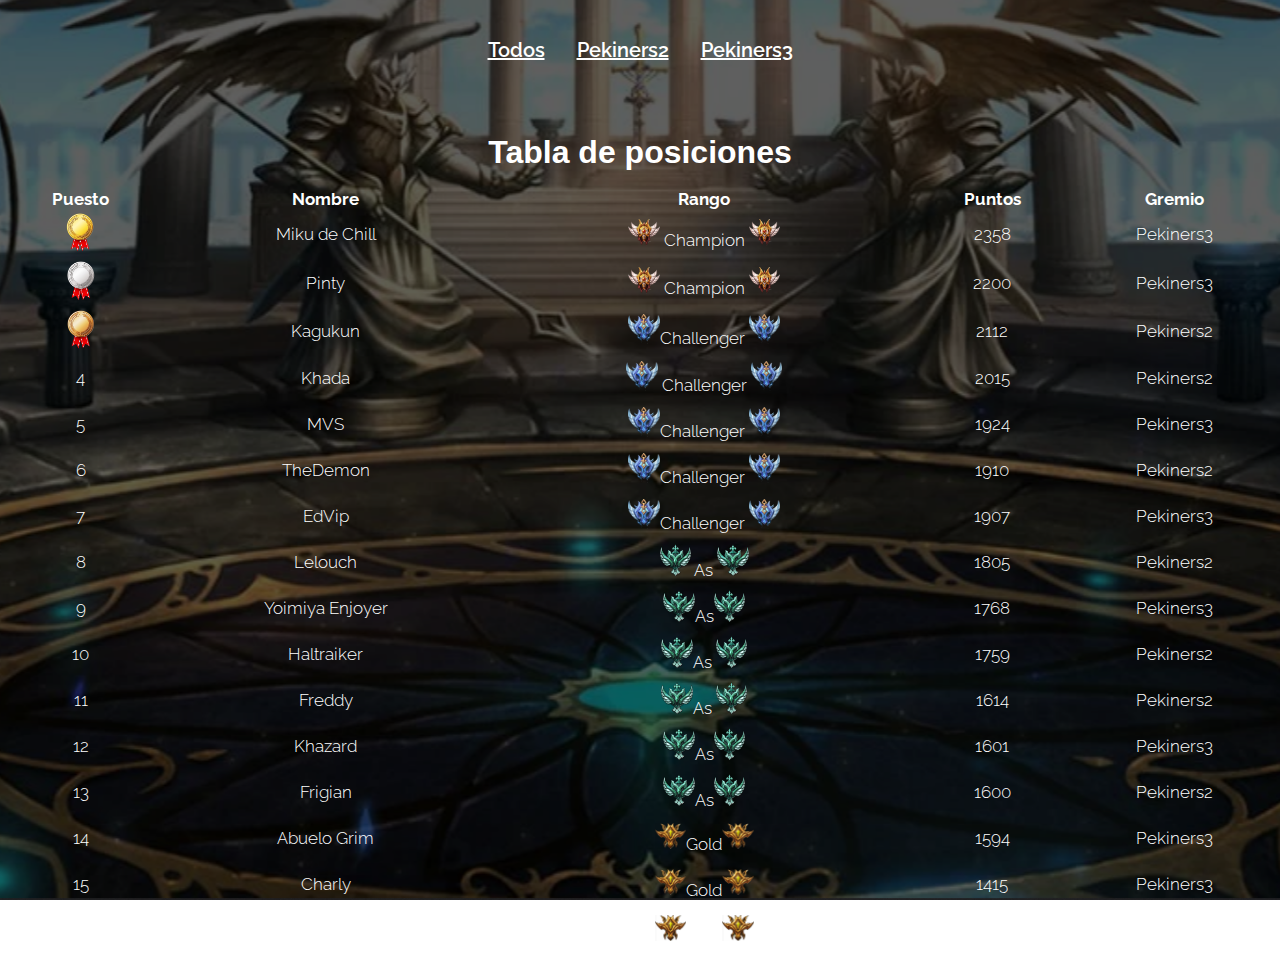
==== index.html @ 02a1df6c "Update index.html" ====
<!DOCTYPE html>
<html lang="en">
<head>
    <meta charset="UTF-8">
    <meta http-equiv="X-UA-Compatible" content="IE=edge">
    <meta name="viewport" content="width=device-width, initial-scale=1.0">
    <title>Score Pekiners</title>
    <link rel="stylesheet" href="css/Style.css">
    <link rel="stylesheet" href="css/responsive.css">
    <link href="https://cdn.jsdelivr.net/npm/bootstrap@5.2.2/dist/css/bootstrap.min.css" rel="stylesheet" integrity="sha384-Zenh87qX5JnK2Jl0vWa8Ck2rdkQ2Bzep5IDxbcnCeuOxjzrPF/et3URy9Bv1WTRi" crossorigin="anonymous">


</head>
<body>
    
    <div class="todo">

        <header>
            <div id="top"> 
   
                <nav>
                    <a href="Todos">Todos</a>
                    <a href="Pekiners2">Pekiners2</a>
                    <a href="Pekiners3">Pekiners3</a>
                
                </nav>
            </div>
        </header>
    
        <div class="Tabla de posiciones">


            <H1 class="Tabla">Tabla de posiciones</H1>
            

        </div>

        <table style="width: 100%;">
                <tr>
                    <th></th>
                    <th>Puesto</th>
                    <th>Nombre</th>
                    <th>Rango</th>
                    <th>Puntos</th>
                    <th>Gremio</th>
                </tr>   
                
            <tr>
                <td></td>
                <td><img src="Imgs/gold.png" ></td>
                <td>Miku de Chill</td>
                <td ><img src="Imgs/Champion-rank.png" > Champion  <img src="Imgs/Champion-rank.png" > </td>
                <td>2358</td>
                <td>Pekiners3</td>
            </tr>

            <tr>
                <td></td>
                <td><img src="Imgs/Silver.png"  ></td>
                <td>Pinty</td>
                <td ><img src="Imgs/Champion-rank.png" > Champion  <img src="Imgs/Champion-rank.png" > </td>
                <td>2200</td>
                <td>Pekiners3</td>
            </tr>

            <tr>
                <td></td>
                <td><img src="Imgs/Bronce.png" ></td>
                <td>Kagukun</td>
                <td><img src="Imgs/Challenger-rank.png"  >Challenger <img src="Imgs/Challenger-rank.png" ></td>
                <td>2112</td>
                <td>Pekiners2</td>
            </tr>

            <tr class="Espacio">
                <td></td>
                <td>4</td>
                <td>Khada</td>
                <td><img src="Imgs/Challenger-rank.png" > Challenger <img src="Imgs/Challenger-rank.png" ></td>
                <td>2015</td>
                <td>Pekiners2</td>
            </tr>

            <tr class="Espacio">
                <td></td>
                <td>5</td>
                <td>MVS</td>
                <td><img src="Imgs/Challenger-rank.png" >Challenger <img src="Imgs/Challenger-rank.png" ></td>
                <td>1924</td>
                <td>Pekiners3</td>
            </tr>

            <tr class="Espacio">
                <td></td>
                <td>6</td>
                <td>TheDemon</td>
                <td><img src="Imgs/Challenger-rank.png" >Challenger <img src="Imgs/Challenger-rank.png" ></td>
                <td>1910</td>
                <td>Pekiners2</td>
            </tr>

               <tr class="Espacio">
                <td></td>
                <td>7</td>
                <td>EdVip</td>
                <td><img src="Imgs/Challenger-rank.png" >Challenger <img src="Imgs/Challenger-rank.png" ></td>
                <td>1907</td>
                <td>Pekiners3</td>
            </tr>               

            <tr class="Espacio">
                <td></td>
                <td>8</td>
                <td>Lelouch</td>
                <td><img src="Imgs/as.png" > As <img src="Imgs/as.png" ></td>
                <td>1805</td>
                <td>Pekiners2</td>
            </tr>

            <tr class="Espacio">
                <td></td>
                <td>9</td>
                <td>Yoimiya Enjoyer</td>
                <td><img src="Imgs/as.png" >As<img src="Imgs/as.png" ></td>
                <td>1768</td>
                <td>Pekiners3</td>
            </tr>

            <tr class="Espacio">
                <td></td>
                <td>10</td>
                <td>Haltraiker</td>
                <td><img src="Imgs/as.png">As <img src="Imgs/as.png" ></td>
                <td>1759</td>
                <td>Pekiners2</td>
            </tr>

        <tr class="Espacio">
                <td></td>
                <td>11</td>
                <td>Freddy</td>
                <td><img src="Imgs/as.png" >As <img src="Imgs/as.png" ></td>
                <td>1614</td>
                <td>Pekiners2</td>
            </tr>

            <tr class="Espacio">
                <td></td>
                <td>12</td>
                <td>Khazard</td>
                <td><img src="Imgs/as.png" >As<img src="Imgs/as.png" ></td>
                <td>1601</td>
                <td>Pekiners3</td>
            </tr>

        <tr class="Espacio">
                <td></td>
                <td>13</td>
                <td>Frigian</td>
                <td><img src="Imgs/as.png" >As<img src="Imgs/as.png" ></td>
                <td>1600</td>
                <td>Pekiners2</td>
            </tr>

            <tr class="Espacio">
               <td></td>
               <td>14</td>
               <td>Abuelo Grim</td>
               <td><img src="Imgs/oro.png" >Gold<img src="Imgs/oro.png"></td>
               <td>1594</td>
               <td>Pekiners3</td>
            </tr>

             <tr class="Espacio">
                    <td></td>
                    <td>15</td>
                    <td>Charly</td>
                    <td><img src="Imgs/oro.png" >Gold<img src="Imgs/oro.png" ></td>
                    <td>1415</td>
                    <td>Pekiners3</td>
            </tr>
    
            <tr class="Espacio">
             <td></td>
                <td>16</td>
                <td>Adrian</td>
                <td><img src="Imgs/oro.png" >Gold<img src="Imgs/oro.png" ></td>
                <td>1403</td>
                <td>Pekiners3</td>
            </tr>


        
        

        
        </table >
        <!--Scripts-->
        
        <script src="https://cdn.jsdelivr.net/npm/bootstrap@5.2.2/dist/js/bootstrap.bundle.min.js" integrity="sha384-OERcA2EqjJCMA+/3y+gxIOqMEjwtxJY7qPCqsdltbNJuaOe923+mo//f6V8Qbsw3" crossorigin="anonymous" > </script>
        <script src="https://cdn.jsdelivr.net/npm/@popperjs/core@2.11.6/dist/umd/popper.min.js" integrity="sha384-oBqDVmMz9ATKxIep9tiCxS/Z9fNfEXiDAYTujMAeBAsjFuCZSmKbSSUnQlmh/jp3" crossorigin="anonymous" > </script>
        <script src="https://cdn.jsdelivr.net/npm/bootstrap@5.2.2/dist/js/bootstrap.min.js" integrity="sha384-IDwe1+LCz02ROU9k972gdyvl+AESN10+x7tBKgc9I5HFtuNz0wWnPclzo6p9vxnk" crossorigin="anonymous" > </script>
        

        </body>
    </html>
---- css/Style.css ----
@import url('https://fonts.googleapis.com/css2?family=Raleway:wght@300;400;600&display=swap');

/* Header */
*{
    margin: 0;
    padding: 0;
    box-sizing: border-box;
}


body{
    font-family: Raleway, sans-serif;
    font-size: 16px;
    font-weight: 300;
    background-image: url(../Imgs/Screenshot_1.png);
    background-repeat: no-repeat;
    background-attachment: fixed;
    background-size: cover;
    background-position: center;
    
    
}




header{
    min-height: 100px;
   
}

#top{
    
    
    margin: auto;
    height: 100px;

    display: flex;
    justify-content: center;

    /* centrar en vertical */
    align-items: center;

}

#top a, #bottom a {
    color: #fff;
    
}

#top a{
    
    font-size: 20px;
    font-weight: 600;
    
}

#top nav a{
    font-size: 20px;
    padding: 14px;
}

/* Header Fin */ 


/* Body */

/* Titulo con lineas */

.Tabla{
text-align: center;
padding-top: 17px;
font-family: sans-serif;
margin-bottom: -14px;
color: #fff;
position: relative;
}


.Linea-tabla{
    border: 1px solid;
    margin-top: -50px ;
    color: rgb(197, 195, 195);
   justify-content: center;
}

.Linea-tabla2{
    border: 1px solid;
    margin-top: 60px ;
    color: rgb(197, 195, 195);
}

/* Titulo con lineas FIN*/

/* Tabla*/

table{
margin-top: 30px;
text-align: center;
color: white;
position: relative;
font-size: 17px;

}
    

    

img {
width: 3.5vh;

}

/* Espacio entre los puestos*/
.Espacio{
    height: 44px;

}
---- css/responsive.css ----
@media (min-width: 1200px) {
    .todo{
        width: 40% ;
        display: contents;
   

    }
}

@media (min-width: 768px) {
    .todo{
        width: 65%;
        display: contents;
        
     }
}

@media (max-width: 767px) {
    .todo{
        width: 80%;
        display: contents;
     }
}

@media (max-width: 480px) {
    .todo{
        width: 90%;
        display: contents;
     }
}
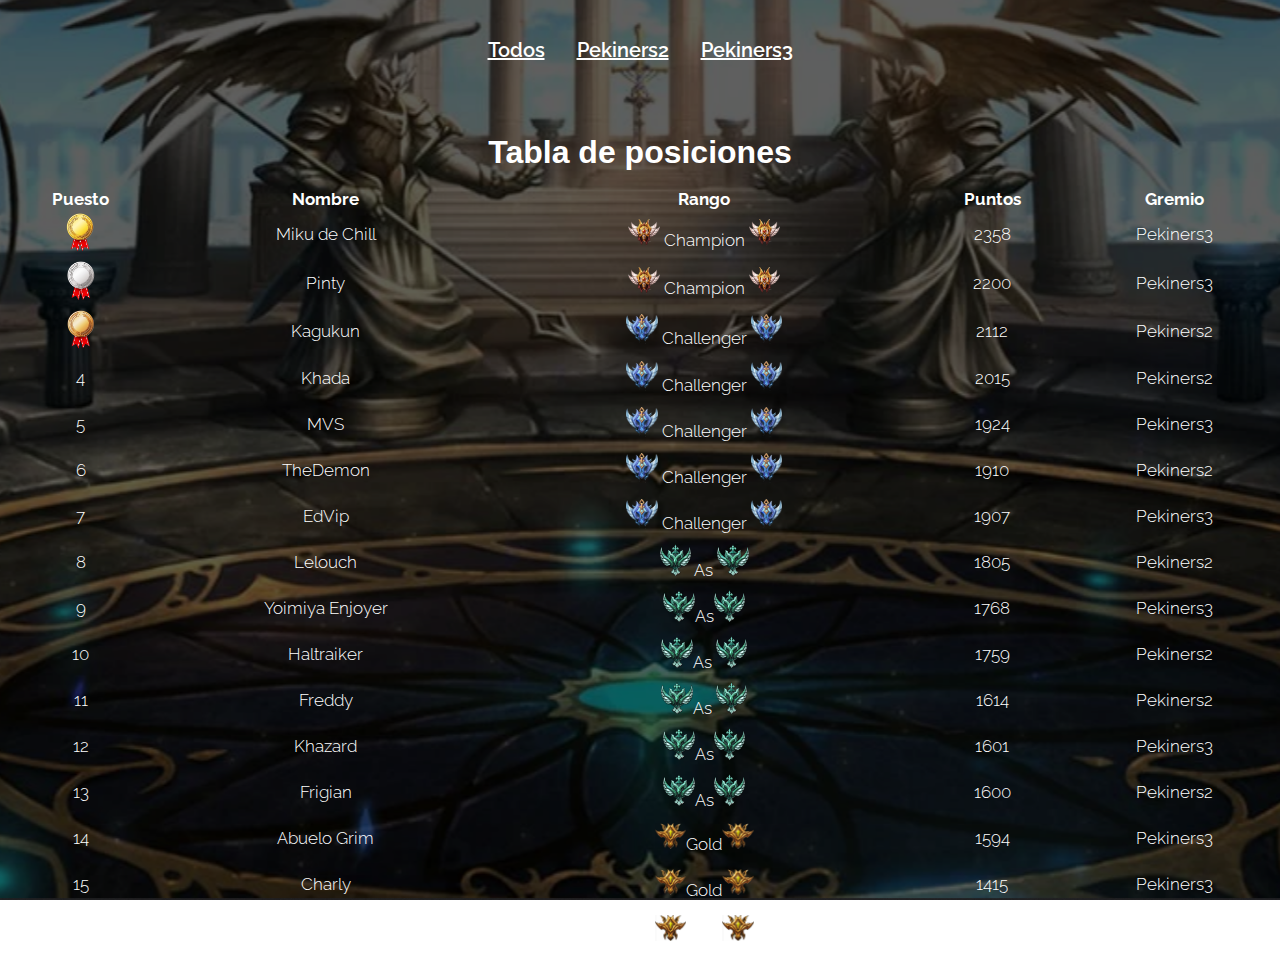
==== commit 1aad9a31: "Update index.html" ====
--- a/index.html
+++ b/index.html
@@ -67,7 +67,7 @@
                 <td></td>
                 <td><img src="Imgs/Bronce.png" ></td>
                 <td>Kagukun</td>
-                <td><img src="Imgs/Challenger-rank.png"  >Challenger <img src="Imgs/Challenger-rank.png" ></td>
+                <td><img src="Imgs/Challenger-rank.png" > Challenger <img src="Imgs/Challenger-rank.png" ></td>
                 <td>2112</td>
                 <td>Pekiners2</td>
             </tr>
@@ -85,7 +85,7 @@
                 <td></td>
                 <td>5</td>
                 <td>MVS</td>
-                <td><img src="Imgs/Challenger-rank.png" >Challenger <img src="Imgs/Challenger-rank.png" ></td>
+                <td><img src="Imgs/Challenger-rank.png" > Challenger <img src="Imgs/Challenger-rank.png" ></td>
                 <td>1924</td>
                 <td>Pekiners3</td>
             </tr>
@@ -94,7 +94,7 @@
                 <td></td>
                 <td>6</td>
                 <td>TheDemon</td>
-                <td><img src="Imgs/Challenger-rank.png" >Challenger <img src="Imgs/Challenger-rank.png" ></td>
+                <td><img src="Imgs/Challenger-rank.png" > Challenger <img src="Imgs/Challenger-rank.png" ></td>
                 <td>1910</td>
                 <td>Pekiners2</td>
             </tr>
@@ -103,7 +103,7 @@
                 <td></td>
                 <td>7</td>
                 <td>EdVip</td>
-                <td><img src="Imgs/Challenger-rank.png" >Challenger <img src="Imgs/Challenger-rank.png" ></td>
+                <td><img src="Imgs/Challenger-rank.png" > Challenger <img src="Imgs/Challenger-rank.png" ></td>
                 <td>1907</td>
                 <td>Pekiners3</td>
             </tr>               
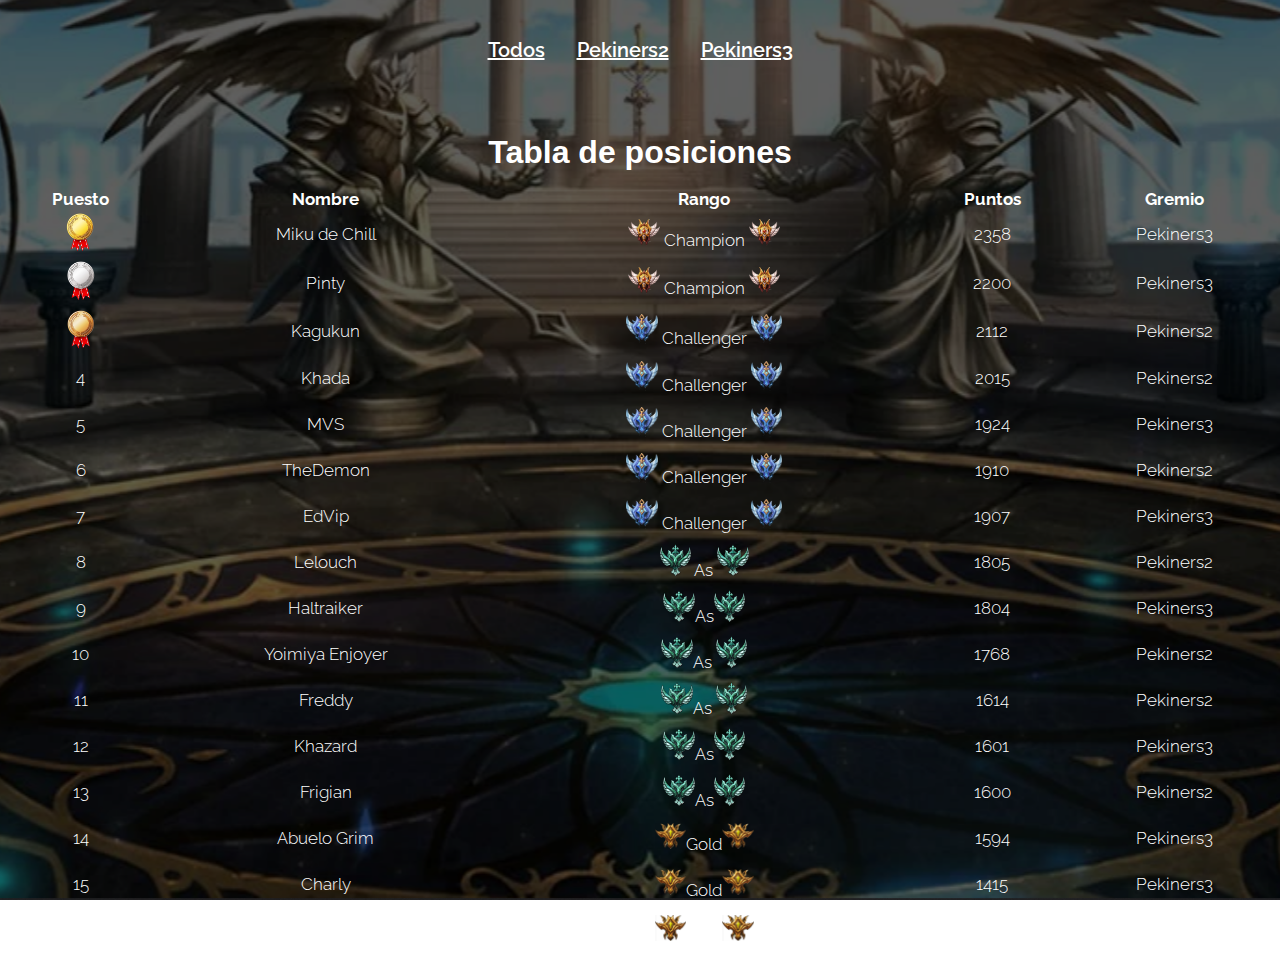
==== commit 38a31dca: "Update index.html" ====
--- a/index.html
+++ b/index.html
@@ -120,18 +120,18 @@
             <tr class="Espacio">
                 <td></td>
                 <td>9</td>
+                <td>Haltraiker</td>
+                <td><img src="Imgs/as.png" >As<img src="Imgs/as.png" ></td>
+                <td>1804</td>
+                <td>Pekiners3</td>
+            </tr>
+
+            <tr class="Espacio">
+                <td></td>
+                <td>10</td>
                 <td>Yoimiya Enjoyer</td>
-                <td><img src="Imgs/as.png" >As<img src="Imgs/as.png" ></td>
+                <td><img src="Imgs/as.png">As <img src="Imgs/as.png" ></td>
                 <td>1768</td>
-                <td>Pekiners3</td>
-            </tr>
-
-            <tr class="Espacio">
-                <td></td>
-                <td>10</td>
-                <td>Haltraiker</td>
-                <td><img src="Imgs/as.png">As <img src="Imgs/as.png" ></td>
-                <td>1759</td>
                 <td>Pekiners2</td>
             </tr>
 
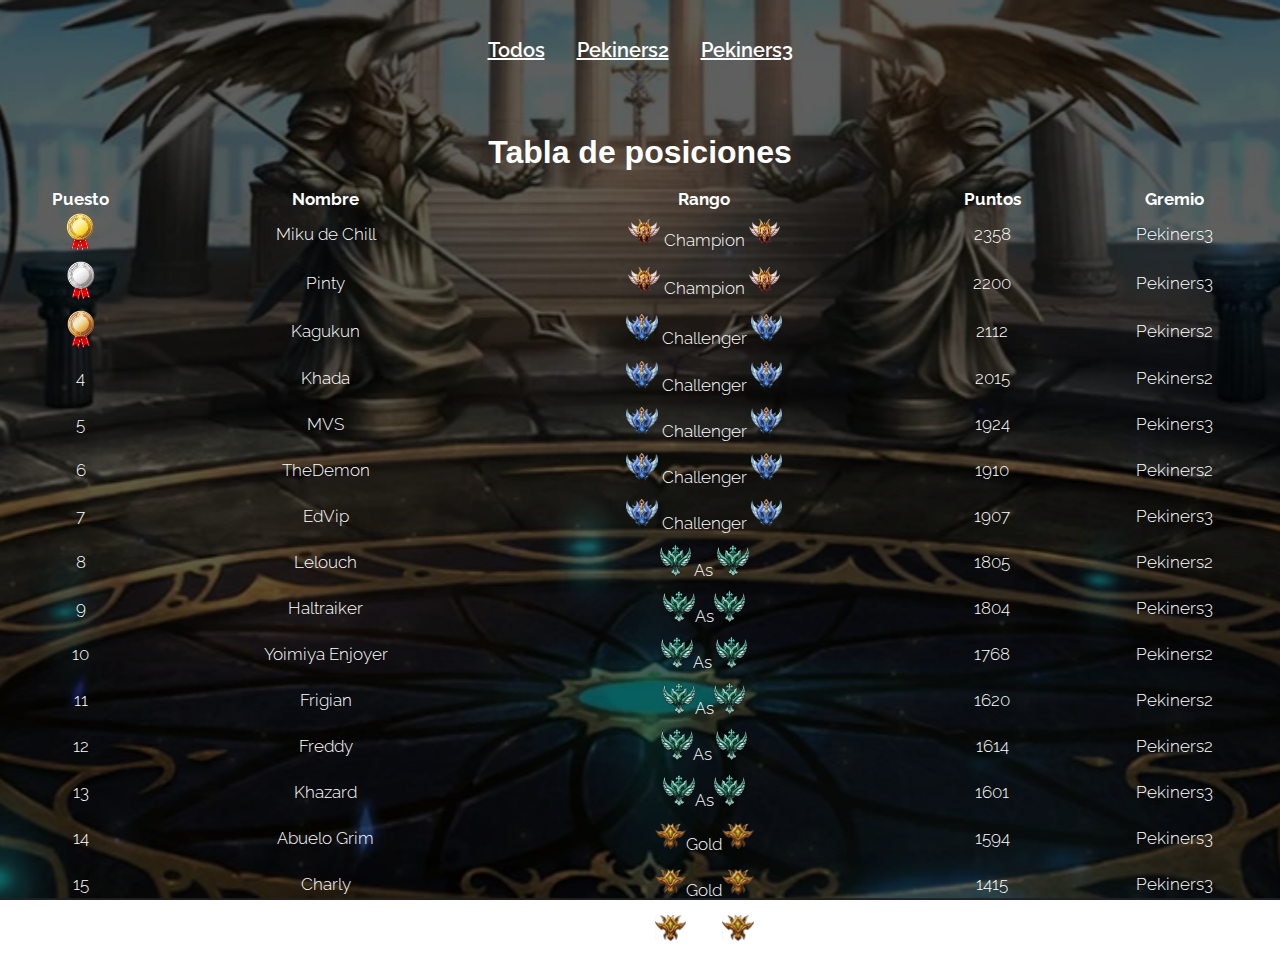
==== commit f2059192: "Update index.html" ====
--- a/index.html
+++ b/index.html
@@ -138,6 +138,15 @@
         <tr class="Espacio">
                 <td></td>
                 <td>11</td>
+                <td>Frigian</td>
+                <td><img src="Imgs/as.png" >As<img src="Imgs/as.png" ></td>
+                <td>1620</td>
+                <td>Pekiners2</td>
+            </tr>
+
+        <tr class="Espacio">
+                <td></td>
+                <td>12</td>
                 <td>Freddy</td>
                 <td><img src="Imgs/as.png" >As <img src="Imgs/as.png" ></td>
                 <td>1614</td>
@@ -146,20 +155,11 @@
 
             <tr class="Espacio">
                 <td></td>
-                <td>12</td>
+                <td>13</td>
                 <td>Khazard</td>
                 <td><img src="Imgs/as.png" >As<img src="Imgs/as.png" ></td>
                 <td>1601</td>
                 <td>Pekiners3</td>
-            </tr>
-
-        <tr class="Espacio">
-                <td></td>
-                <td>13</td>
-                <td>Frigian</td>
-                <td><img src="Imgs/as.png" >As<img src="Imgs/as.png" ></td>
-                <td>1600</td>
-                <td>Pekiners2</td>
             </tr>
 
             <tr class="Espacio">
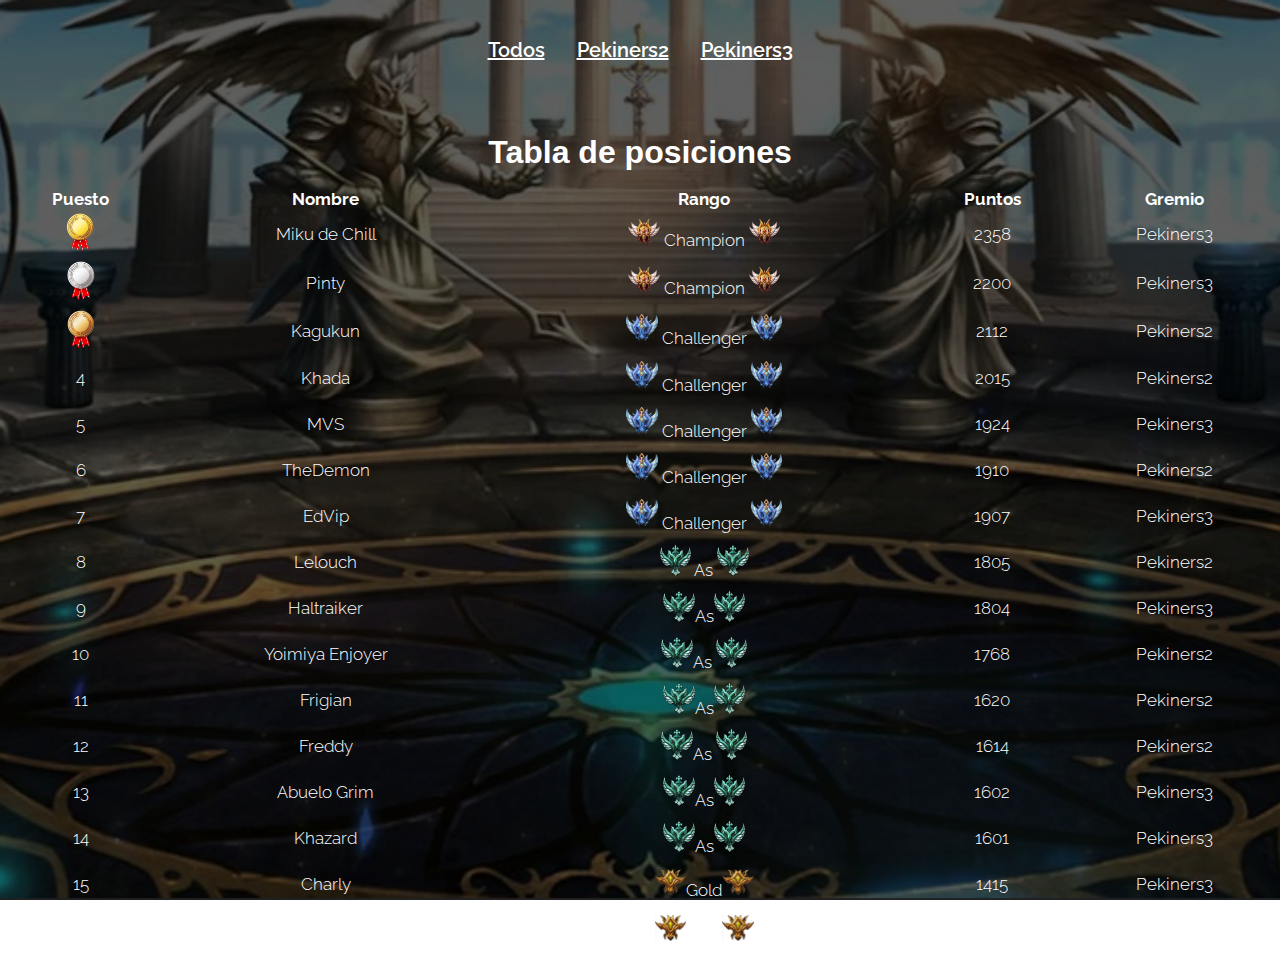
==== commit 47811005: "Update index.html" ====
--- a/index.html
+++ b/index.html
@@ -156,18 +156,18 @@
             <tr class="Espacio">
                 <td></td>
                 <td>13</td>
-                <td>Khazard</td>
+                <td>Abuelo Grim</td>
                 <td><img src="Imgs/as.png" >As<img src="Imgs/as.png" ></td>
-                <td>1601</td>
+                <td>1602</td>
                 <td>Pekiners3</td>
             </tr>
 
             <tr class="Espacio">
                <td></td>
                <td>14</td>
-               <td>Abuelo Grim</td>
-               <td><img src="Imgs/oro.png" >Gold<img src="Imgs/oro.png"></td>
-               <td>1594</td>
+               <td>Khazard</td>
+               <td><img src="Imgs/as.png" >As<img src="Imgs/as.png"></td>
+               <td>1601</td>
                <td>Pekiners3</td>
             </tr>
 
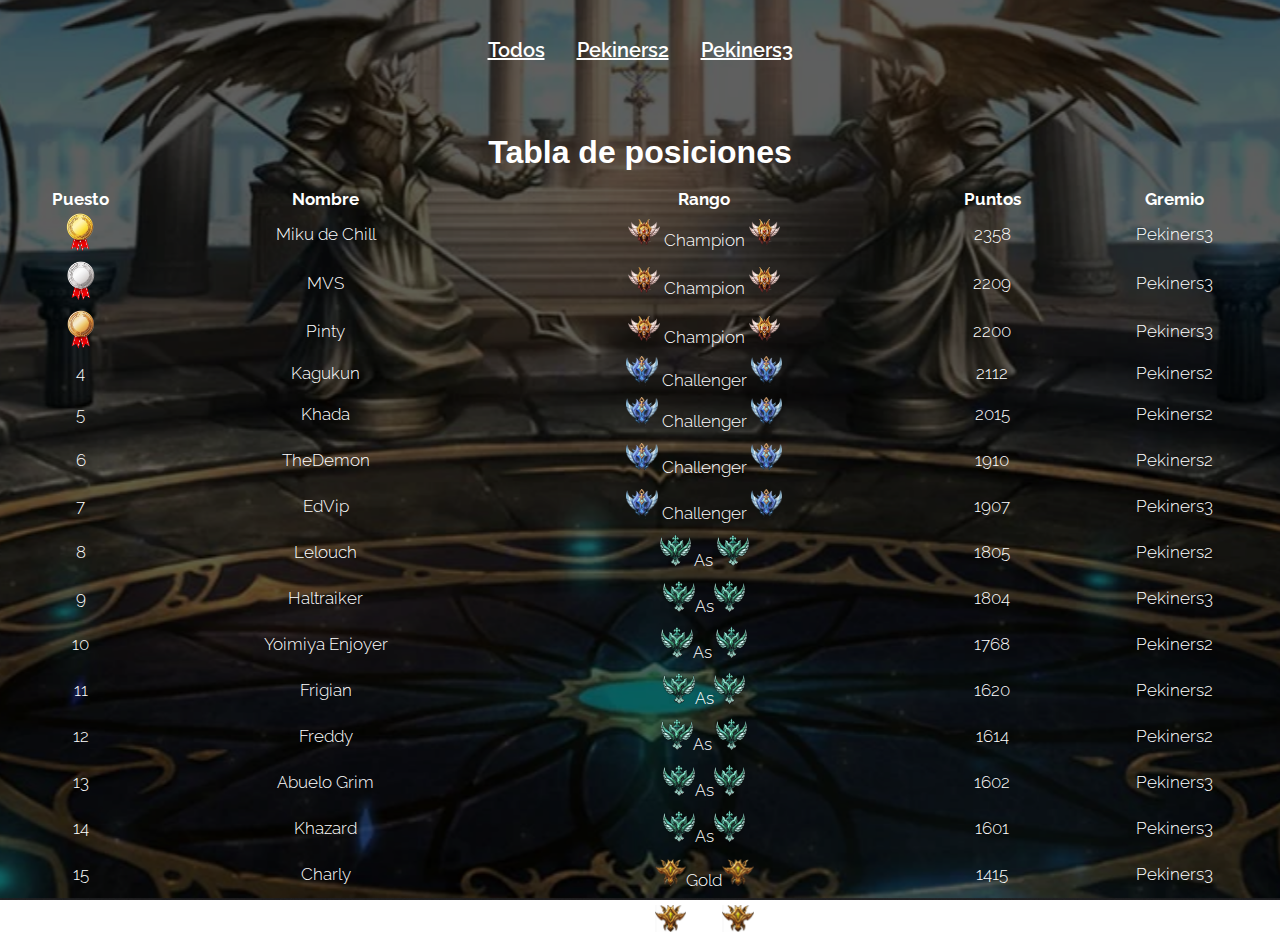
==== commit 59c782a6: "Update index.html" ====
--- a/index.html
+++ b/index.html
@@ -54,9 +54,18 @@
                 <td>Pekiners3</td>
             </tr>
 
+            <tr class="Espacio">
+                <td></td>
+                <td><img src="Imgs/Silver.png"  ></td>
+                <td>MVS</td>
+                <td ><img src="Imgs/Champion-rank.png" > Champion  <img src="Imgs/Champion-rank.png" > </td>
+                <td>2209</td>
+                <td>Pekiners3</td>
+            </tr>
+
             <tr>
                 <td></td>
-                <td><img src="Imgs/Silver.png"  ></td>
+                <td><img src="Imgs/Bronce.png" ></td>
                 <td>Pinty</td>
                 <td ><img src="Imgs/Champion-rank.png" > Champion  <img src="Imgs/Champion-rank.png" > </td>
                 <td>2200</td>
@@ -65,7 +74,7 @@
 
             <tr>
                 <td></td>
-                <td><img src="Imgs/Bronce.png" ></td>
+                <td>4</td>
                 <td>Kagukun</td>
                 <td><img src="Imgs/Challenger-rank.png" > Challenger <img src="Imgs/Challenger-rank.png" ></td>
                 <td>2112</td>
@@ -74,22 +83,14 @@
 
             <tr class="Espacio">
                 <td></td>
-                <td>4</td>
+                <td>5</td>
                 <td>Khada</td>
                 <td><img src="Imgs/Challenger-rank.png" > Challenger <img src="Imgs/Challenger-rank.png" ></td>
                 <td>2015</td>
                 <td>Pekiners2</td>
             </tr>
 
-            <tr class="Espacio">
-                <td></td>
-                <td>5</td>
-                <td>MVS</td>
-                <td><img src="Imgs/Challenger-rank.png" > Challenger <img src="Imgs/Challenger-rank.png" ></td>
-                <td>1924</td>
-                <td>Pekiners3</td>
-            </tr>
-
+          
             <tr class="Espacio">
                 <td></td>
                 <td>6</td>
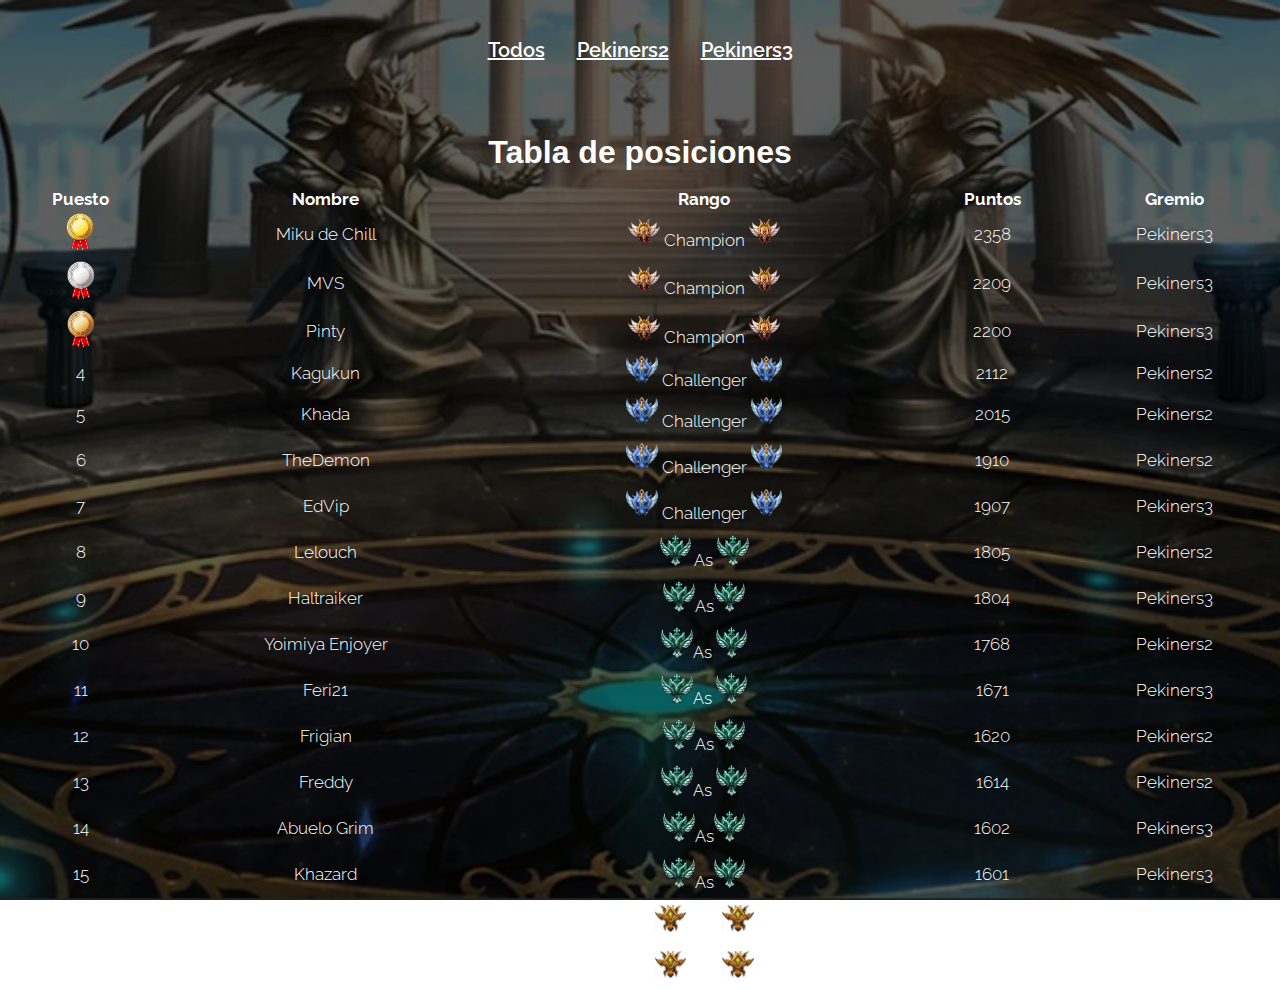
==== commit 29383f14: "Update index.html" ====
--- a/index.html
+++ b/index.html
@@ -126,6 +126,7 @@
                 <td>1804</td>
                 <td>Pekiners3</td>
             </tr>
+                       
 
             <tr class="Espacio">
                 <td></td>
@@ -136,9 +137,19 @@
                 <td>Pekiners2</td>
             </tr>
 
+           <tr class="Espacio">
+                <td></td>
+                <td>11</td>
+                <td>Feri21</td>
+                <td><img src="Imgs/as.png">As <img src="Imgs/as.png" ></td>
+                <td>1671</td>
+                <td>Pekiners3</td>
+            </tr>
+
+
         <tr class="Espacio">
                 <td></td>
-                <td>11</td>
+                <td>12</td>
                 <td>Frigian</td>
                 <td><img src="Imgs/as.png" >As<img src="Imgs/as.png" ></td>
                 <td>1620</td>
@@ -147,7 +158,7 @@
 
         <tr class="Espacio">
                 <td></td>
-                <td>12</td>
+                <td>13</td>
                 <td>Freddy</td>
                 <td><img src="Imgs/as.png" >As <img src="Imgs/as.png" ></td>
                 <td>1614</td>
@@ -156,7 +167,7 @@
 
             <tr class="Espacio">
                 <td></td>
-                <td>13</td>
+                <td>14</td>
                 <td>Abuelo Grim</td>
                 <td><img src="Imgs/as.png" >As<img src="Imgs/as.png" ></td>
                 <td>1602</td>
@@ -165,7 +176,7 @@
 
             <tr class="Espacio">
                <td></td>
-               <td>14</td>
+               <td>15</td>
                <td>Khazard</td>
                <td><img src="Imgs/as.png" >As<img src="Imgs/as.png"></td>
                <td>1601</td>
@@ -173,17 +184,17 @@
             </tr>
 
              <tr class="Espacio">
-                    <td></td>
-                    <td>15</td>
-                    <td>Charly</td>
-                    <td><img src="Imgs/oro.png" >Gold<img src="Imgs/oro.png" ></td>
-                    <td>1415</td>
-                    <td>Pekiners3</td>
+               <td></td>
+               <td>16</td>
+               <td>Charly</td>
+               <td><img src="Imgs/oro.png" >Gold<img src="Imgs/oro.png" ></td>
+               <td>1415</td>
+               <td>Pekiners3</td>
             </tr>
     
             <tr class="Espacio">
              <td></td>
-                <td>16</td>
+                <td>17</td>
                 <td>Adrian</td>
                 <td><img src="Imgs/oro.png" >Gold<img src="Imgs/oro.png" ></td>
                 <td>1403</td>
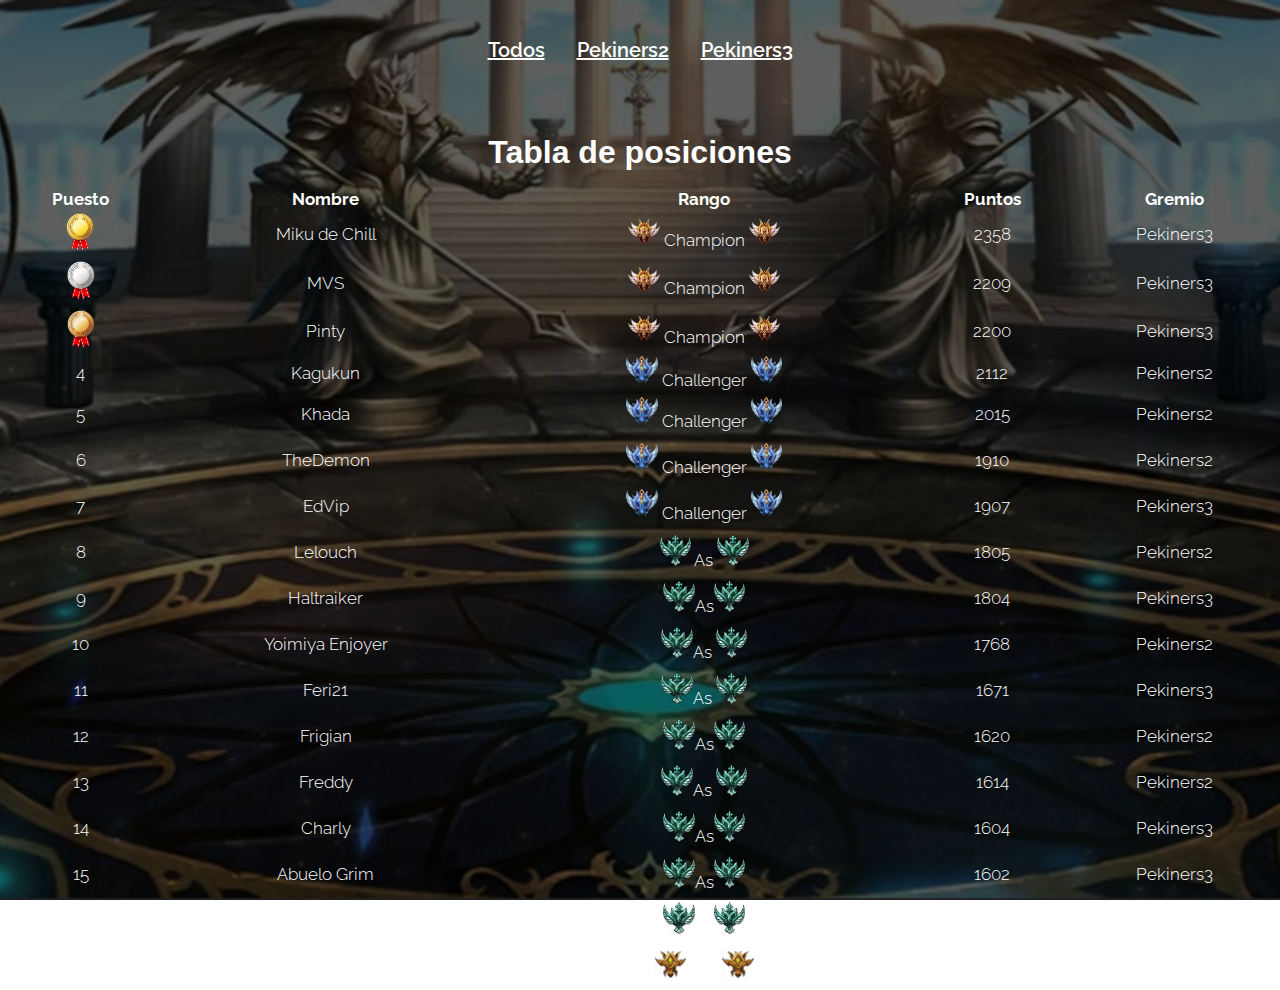
==== commit 57786e63: "Update index.html" ====
--- a/index.html
+++ b/index.html
@@ -165,33 +165,35 @@
                 <td>Pekiners2</td>
             </tr>
 
-            <tr class="Espacio">
-                <td></td>
-                <td>14</td>
+             <tr class="Espacio">
+               <td></td>
+               <td>14</td>
+               <td>Charly</td>
+               <td><img src="Imgs/as.png" >As<img src="Imgs/as.png" ></td>
+               <td>1604</td>
+               <td>Pekiners3</td>
+            </tr>
+
+            <tr class="Espacio">
+                <td></td>
+                <td>15</td>
                 <td>Abuelo Grim</td>
                 <td><img src="Imgs/as.png" >As<img src="Imgs/as.png" ></td>
                 <td>1602</td>
                 <td>Pekiners3</td>
-            </tr>
+           </tr>
+    
 
             <tr class="Espacio">
                <td></td>
-               <td>15</td>
+               <td>16</td>
                <td>Khazard</td>
                <td><img src="Imgs/as.png" >As<img src="Imgs/as.png"></td>
                <td>1601</td>
                <td>Pekiners3</td>
             </tr>
 
-             <tr class="Espacio">
-               <td></td>
-               <td>16</td>
-               <td>Charly</td>
-               <td><img src="Imgs/oro.png" >Gold<img src="Imgs/oro.png" ></td>
-               <td>1415</td>
-               <td>Pekiners3</td>
-            </tr>
-    
+           
             <tr class="Espacio">
              <td></td>
                 <td>17</td>
